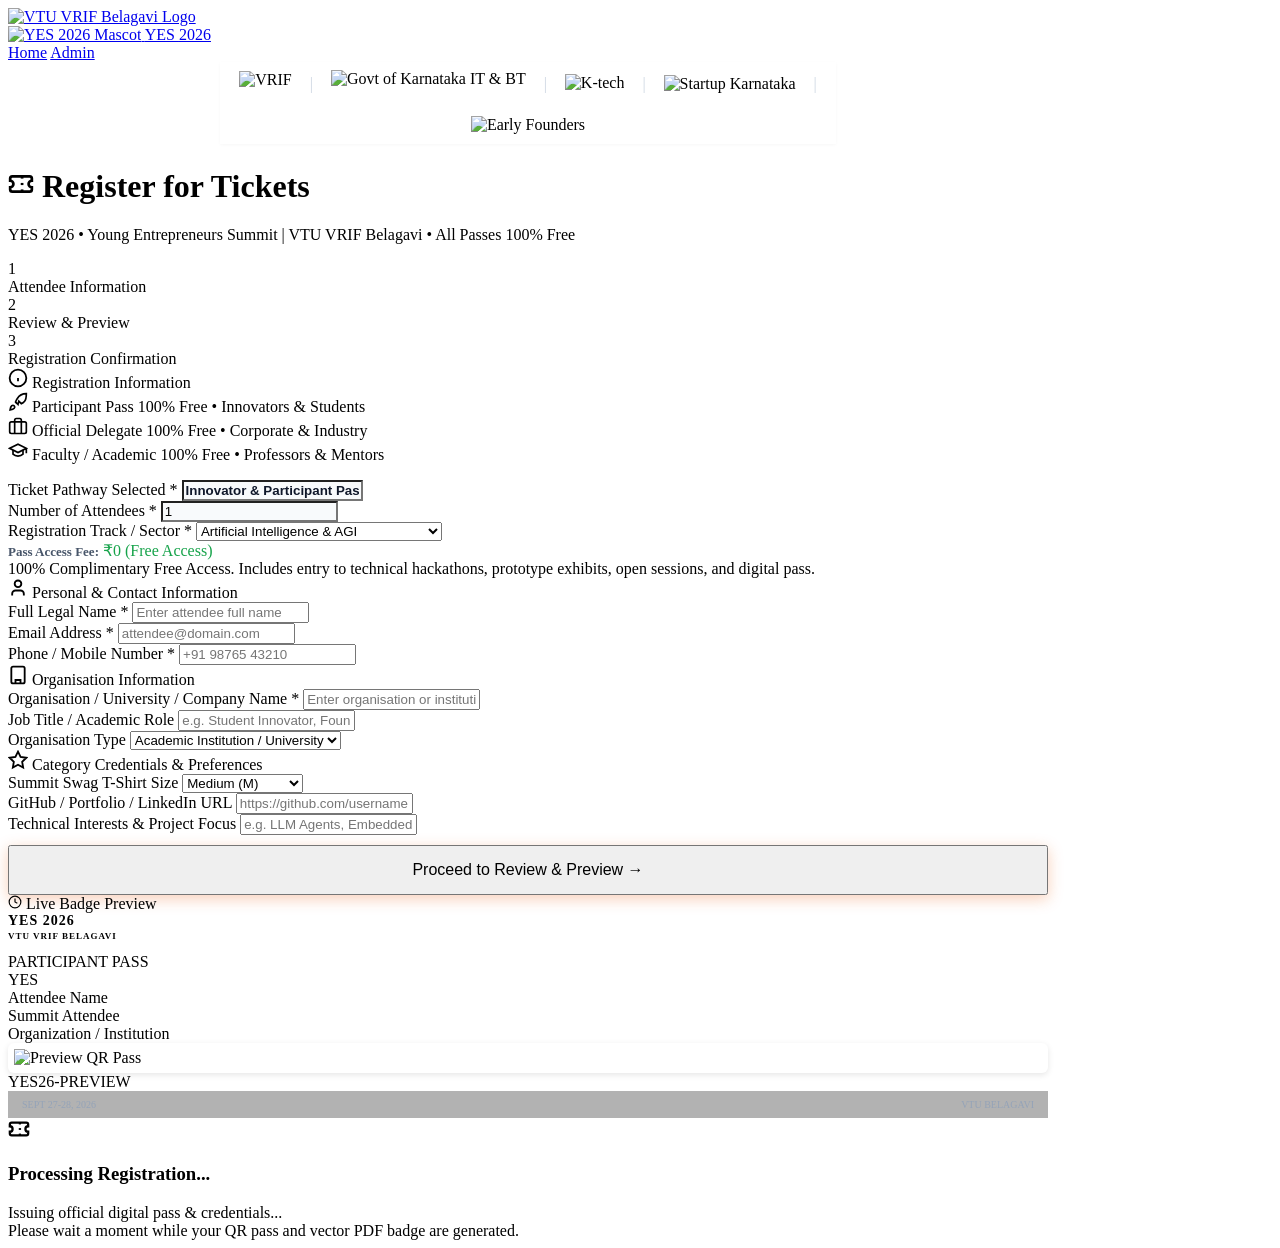
==== frontend/templates/register.html @ e053aca8 "Initial commit: YES 2026 event management platform" ====
<!DOCTYPE html>
<html lang="en">
<head>
  <meta charset="UTF-8">
  <meta name="viewport" content="width=device-width, initial-scale=1.0">
  <title>Official Registration Portal • YES 2026 | VTU VRIF Belagavi</title>
  <meta name="description" content="Register for Young Entrepreneurs Summit (YES 2026) organized by VTU VRIF Belagavi. Dedicated pathways for Innovators, Corporate Delegates, and Faculty & Academic Mentors with instant QR pass issuance.">

  <link rel="stylesheet" href="/static/css/style.css?v=2026.6">
  <link rel="stylesheet" href="/static/css/forms.css?v=2026.6">
  <link rel="stylesheet" href="/static/css/badge.css?v=2026.6">
</head>
<body>

  <!-- Navigation Bar -->
  <header>
    <nav class="navbar">
      <div class="container">
        <a href="/" class="brand-logo">
          <img src="/static/img/VRIF%20LOGO.png" alt="VTU VRIF Belagavi Logo" class="nav-vrif-logo">
          <div class="brand-divider"></div>
          <img src="/static/img/Young%20Entrepreneur%20SuMmit%20(9).png" alt="YES 2026 Mascot" class="nav-yes-mascot">
          <span class="brand-text">YES <span class="gradient-accent">2026</span></span>
        </a>

        <div class="nav-actions">
          <a href="/" class="nav-link-subtle">Home</a>
          <a href="/admin" class="nav-link-subtle">Admin</a>
        </div>
      </div>
    </nav>
  </header>

  <main class="reg-page-wrapper">
    <div class="container" style="max-width: 1040px;">
      
      <!-- Official Ecosystem Patrons Banner -->
      <div style="display: flex; align-items: center; justify-content: center; gap: 18px; flex-wrap: wrap; margin-bottom: 24px; padding: 8px 18px; background: white; border-radius: var(--radius-full); border: 1px solid var(--border-subtle); max-width: 580px; margin-left: auto; margin-right: auto; box-shadow: 0 1px 3px rgba(0,0,0,0.03);">
        <img src="/static/img/VRIF%20LOGO.png" alt="VRIF" style="height: 26px; object-fit: contain;">
        <span style="color: #cbd5e1;">|</span>
        <img src="/static/img/ITBT%20KA.png" alt="Govt of Karnataka IT & BT" style="height: 28px; object-fit: contain;">
        <span style="color: #cbd5e1;">|</span>
        <img src="/static/img/K-tech.png" alt="K-tech" style="height: 20px; object-fit: contain;">
        <span style="color: #cbd5e1;">|</span>
        <img src="/static/img/Startup%20Karnataka_Logo.....png" alt="Startup Karnataka" style="height: 18px; object-fit: contain;">
        <span style="color: #cbd5e1;">|</span>
        <img src="/static/img/Early_Founders_Logo-removebg-preview.png" alt="Early Founders" style="height: 20px; object-fit: contain;">
      </div>

      <!-- MAIN WIZARD CONTAINER (MATCHING REFERENCE DESIGN) -->
      <div class="reg-wizard-card">
        
        <!-- Header Banner (Vibrant Orange Gradient with Ticket Icon) -->
        <div class="reg-hero-banner">
          <h1>
            <svg width="26" height="26" viewBox="0 0 24 24" fill="none" stroke="currentColor" stroke-width="2.5"><path d="M2 9a3 3 0 0 1 0 6v2a2 2 0 0 0 2 2h16a2 2 0 0 0 2-2v-2a3 3 0 0 1 0-6V7a2 2 0 0 0-2-2H4a2 2 0 0 0-2 2Z"/><path d="M13 5v2"/><path d="M13 17v2"/><path d="M13 11v2"/></svg>
            Register for Tickets
          </h1>
          <p>YES 2026 • Young Entrepreneurs Summit | VTU VRIF Belagavi • All Passes 100% Free</p>
        </div>

        <div class="reg-wizard-body">
          
          <!-- 3-STEP PROGRESS STEPPER (MATCHING REFERENCE DESIGN) -->
          <div class="stepper-container" id="reg-stepper">
            <!-- Step 1: Information Entry -->
            <div class="step-node active" id="step-node-1">
              <div class="step-circle" id="step-circle-1">1</div>
              <div class="step-label" id="step-label-1">Attendee Information</div>
            </div>
            <div class="step-connector" id="step-conn-1"></div>

            <!-- Step 2: Review & Preview -->
            <div class="step-node" id="step-node-2">
              <div class="step-circle" id="step-circle-2">2</div>
              <div class="step-label" id="step-label-2">Review & Preview</div>
            </div>
            <div class="step-connector" id="step-conn-2"></div>

            <!-- Step 3: Registration Confirmation -->
            <div class="step-node" id="step-node-3">
              <div class="step-circle" id="step-circle-3">3</div>
              <div class="step-label" id="step-label-3">Registration Confirmation</div>
            </div>
          </div>

          <!-- =======================================================
               STEP 1: ATTENDEE INFORMATION FORM
               ======================================================= -->
          <div id="step-1-view">
            <form id="registration-form" novalidate>
              <div class="reg-layout">
                
                <!-- Left Column: Card-Based Form Sections -->
                <div class="form-sections-column">
                  
                  <!-- CARD 1: REGISTRATION INFORMATION -->
                  <div class="form-section-card" id="section-card-reg-info">
                    <div class="section-card-header">
                      <span class="section-card-icon">
                        <svg width="20" height="20" viewBox="0 0 24 24" fill="none" stroke="currentColor" stroke-width="2.2"><circle cx="12" cy="12" r="10"/><path d="M12 16v-4"/><path d="M12 8h.01"/></svg>
                      </span>
                      <span class="section-card-title">Registration Information</span>
                    </div>

                    <!-- Category Pathway Tabs -->
                    <div class="category-switcher" id="category-switcher" style="margin-bottom: 16px;">
                      <!-- 1. Participant Tab -->
                      <div class="cat-tab active-participant" data-category="participant" id="tab-cat-participant">
                        <span class="cat-icon">
                          <svg width="20" height="20" viewBox="0 0 24 24" fill="none" stroke="currentColor" stroke-width="2"><path d="M4.5 16.5c-1.5 1.26-2 5-2 5s3.74-.5 5-2c.71-.84.7-2.13-.09-2.91a2.18 2.18 0 0 0-2.91-.09z"/><path d="m12 15-3-3a22 22 0 0 1 2-3.95A12.88 12.88 0 0 1 22 2c0 2.72-.78 7.5-2.05 9-1.28 1.5-2.73 2.5-3.95 3l-3-3z"/><path d="M9 12l2 2"/></svg>
                        </span>
                        <span class="cat-title">Participant Pass</span>
                        <span class="cat-desc">100% Free • Innovators & Students</span>
                      </div>

                      <!-- 2. Delegate Tab -->
                      <div class="cat-tab" data-category="delegate" id="tab-cat-delegate">
                        <span class="cat-icon">
                          <svg width="20" height="20" viewBox="0 0 24 24" fill="none" stroke="currentColor" stroke-width="2"><rect width="20" height="14" x="2" y="7" rx="2" ry="2"/><path d="M16 21V5a2 2 0 0 0-2-2h-4a2 2 0 0 0-2 2v16"/></svg>
                        </span>
                        <span class="cat-title">Official Delegate</span>
                        <span class="cat-desc">100% Free • Corporate & Industry</span>
                      </div>

                      <!-- 3. Faculty Tab -->
                      <div class="cat-tab" data-category="faculty" id="tab-cat-faculty">
                        <span class="cat-icon">
                          <svg width="20" height="20" viewBox="0 0 24 24" fill="none" stroke="currentColor" stroke-width="2"><path d="M22 10v6M2 10l10-5 10 5-10 5z"/><path d="M6 12v5c3 3 9 3 12 0v-5"/></svg>
                        </span>
                        <span class="cat-title">Faculty / Academic</span>
                        <span class="cat-desc">100% Free • Professors & Mentors</span>
                      </div>
                    </div>

                    <!-- Reference Ticket Breakdown Summary -->
                    <div class="form-grid">
                      <div class="form-group full-width">
                        <label>Ticket Pathway Selected <span class="req">*</span></label>
                        <input type="text" class="form-control" id="display_ticket_type" readonly style="background: #f8fafc; font-weight: 700; color: #0f172a;" value="Innovator / Participant Pass - Complimentary Free Access (₹0)">
                      </div>

                      <div class="form-group">
                        <label>Number of Attendees <span class="req">*</span></label>
                        <input type="text" class="form-control" id="num_attendees" value="1" readonly style="background: #f8fafc;">
                      </div>

                      <div class="form-group">
                        <label for="track_or_industry">Registration Track / Sector <span class="req">*</span></label>
                        <select class="form-control" id="track_or_industry" name="track_or_industry">
                          <option value="Artificial Intelligence & AGI" selected>Artificial Intelligence & AGI</option>
                          <option value="Deep-Tech, IoT & Sensors">Deep-Tech, IoT & Sensors</option>
                          <option value="Quantum Systems & Computing">Quantum Systems & Computing</option>
                          <option value="Frontier Robotics & Autonomy">Frontier Robotics & Autonomy</option>
                          <option value="BioTech, Longevity & Ethics">BioTech, Longevity & Ethics</option>
                          <option value="Clean Energy & Sustainable Tech">Clean Energy & Sustainable Tech</option>
                          <option value="Incubation, Patents & Venture Growth">Incubation, Patents & Venture Growth</option>
                        </select>
                      </div>
                    </div>

                    <div class="ticket-summary-box" id="ticket-pricing-box">
                      <div class="ticket-price-row">
                        <span style="font-size: 13px; font-weight: 700; color: #475569;" id="ticket-fee-label">Pass Access Fee:</span>
                        <span class="ticket-price-val" id="ticket-fee-val" style="color: #16a34a;">₹0 (Free Access)</span>
                      </div>
                      <div class="ticket-price-sub" id="ticket-fee-sub">
                        All passes (Participant, Corporate Delegate, and Faculty & Academic) are 100% complimentary & free for YES 2026.
                      </div>
                    </div>
                  </div>

                  <!-- CARD 2: PERSONAL & CONTACT INFORMATION -->
                  <div class="form-section-card" id="section-card-personal-info">
                    <div class="section-card-header">
                      <span class="section-card-icon">
                        <svg width="20" height="20" viewBox="0 0 24 24" fill="none" stroke="currentColor" stroke-width="2.2"><path d="M19 21v-2a4 4 0 0 0-4-4H9a4 4 0 0 0-4 4v2"/><circle cx="12" cy="7" r="4"/></svg>
                      </span>
                      <span class="section-card-title">Personal & Contact Information</span>
                    </div>

                    <div class="form-grid">
                      <div class="form-group full-width">
                        <label for="full_name">Full Legal Name <span class="req">*</span></label>
                        <input type="text" class="form-control" id="full_name" name="full_name" placeholder="Enter attendee full name" required>
                        <span class="field-error-msg" id="err-full_name" style="display: none;">Please enter your full legal name.</span>
                      </div>

                      <div class="form-group">
                        <label for="email">Email Address <span class="req">*</span></label>
                        <input type="email" class="form-control" id="email" name="email" placeholder="attendee@domain.com" required>
                        <span class="field-error-msg" id="err-email" style="display: none;">Please enter a valid email address for pass issuance.</span>
                        <span class="field-error-msg" id="err-duplicate-email" style="display: none; color: #dc2626; font-weight: 700; margin-top: 6px; font-size: 12px; line-height: 1.4;">⚠️ This email is already registered for YES 2026. Please check your inbox for your pass or use another email.</span>
                      </div>

                      <div class="form-group">
                        <label for="phone">Phone / Mobile Number <span class="req">*</span></label>
                        <input type="tel" class="form-control" id="phone" name="phone" placeholder="+91 98765 43210" required>
                        <span class="field-error-msg" id="err-phone" style="display: none;">Please provide a mobile contact number.</span>
                      </div>
                    </div>
                  </div>

                  <!-- CARD 3: ORGANISATION INFORMATION (MATCHING REFERENCE DESIGN) -->
                  <div class="form-section-card" id="section-card-org-info">
                    <div class="section-card-header">
                      <span class="section-card-icon">
                        <svg width="20" height="20" viewBox="0 0 24 24" fill="none" stroke="currentColor" stroke-width="2.2"><rect width="16" height="20" x="4" y="2" rx="2" ry="2"/><path d="M9 22v-4h6v4"/><path d="M8 6h.01"/><path d="M16 6h.01"/><path d="M12 6h.01"/><path d="M12 10h.01"/><path d="M12 14h.01"/><path d="M16 10h.01"/><path d="M16 14h.01"/><path d="M8 10h.01"/><path d="M8 14h.01"/></svg>
                      </span>
                      <span class="section-card-title">Organisation Information</span>
                    </div>

                    <div class="form-grid">
                      <div class="form-group full-width">
                        <label for="organization">Organisation / University / Company Name <span class="req">*</span></label>
                        <input type="text" class="form-control" id="organization" name="organization" placeholder="Enter organisation or institution name" required>
                        <span class="field-error-msg" id="err-organization" style="display: none;">Organisation / institution name is required.</span>
                      </div>

                      <div class="form-group">
                        <label for="designation">Job Title / Academic Role</label>
                        <input type="text" class="form-control" id="designation" name="designation" placeholder="e.g. Student Innovator, Founder, Professor">
                      </div>

                      <div class="form-group">
                        <label for="org_type">Organisation Type</label>
                        <select class="form-control" id="org_type" name="org_type">
                          <option value="Academic Institution / University" selected>Academic Institution / University</option>
                          <option value="Startup / Early-stage Venture">Startup / Early-stage Venture</option>
                          <option value="Corporate / Enterprise">Corporate / Enterprise</option>
                          <option value="Government / R&D Agency">Government / R&D Agency</option>
                          <option value="Incubator / Accelerator">Incubator / Accelerator</option>
                        </select>
                      </div>
                    </div>
                  </div>

                  <!-- CARD 4: CATEGORY SPECIFIC CREDENTIALS -->
                  <div class="form-section-card" id="section-card-category-custom">
                    <div class="section-card-header">
                      <span class="section-card-icon">
                        <svg width="20" height="20" viewBox="0 0 24 24" fill="none" stroke="currentColor" stroke-width="2.2"><polygon points="12 2 15.09 8.26 22 9.27 17 14.14 18.18 21.02 12 17.77 5.82 21.02 7 14.14 2 9.27 8.91 8.26 12 2"/></svg>
                      </span>
                      <span class="section-card-title" id="cat-card-title">Category Credentials & Preferences</span>
                    </div>

                    <!-- 1. Participant Custom Fields -->
                    <div class="cat-fields-section" data-cat="participant">
                      <div class="form-grid">
                        <div class="form-group">
                          <label for="tshirt_size">Summit Swag T-Shirt Size</label>
                          <select class="form-control" id="tshirt_size" name="tshirt_size">
                            <option value="S">Small (S)</option>
                            <option value="M" selected>Medium (M)</option>
                            <option value="L">Large (L)</option>
                            <option value="XL">Extra Large (XL)</option>
                            <option value="2XL">Double XL (2XL)</option>
                          </select>
                        </div>

                        <div class="form-group">
                          <label for="portfolio_url">GitHub / Portfolio / LinkedIn URL</label>
                          <input type="url" class="form-control" id="portfolio_url" name="portfolio_url" placeholder="https://github.com/username">
                        </div>

                        <div class="form-group full-width">
                          <label for="interests">Technical Interests & Project Focus</label>
                          <input type="text" class="form-control" id="interests" name="interests" placeholder="e.g. LLM Agents, Embedded Robotics, Smart Mobility">
                        </div>
                      </div>
                    </div>

                    <!-- 2. Delegate Custom Fields -->
                    <div class="cat-fields-section" data-cat="delegate" style="display: none;">
                      <div class="form-grid">
                        <div class="form-group">
                          <label for="b2b_networking">B2B Matchmaking Suite Participation</label>
                          <select class="form-control" id="b2b_networking" name="b2b_networking">
                            <option value="Yes - Active Buyer & Partner Matching" selected>Yes - Active Buyer & Partner Matching</option>
                            <option value="Yes - General Access">Yes - General Networking Lounge</option>
                            <option value="No - Keynotes Only">No - Keynotes Only</option>
                          </select>
                        </div>

                        <div class="form-group">
                          <label for="tax_id">Company GSTIN / Tax ID (for Invoice)</label>
                          <input type="text" class="form-control" id="tax_id" name="tax_id" placeholder="e.g. 29AAACV1234F1Z5">
                        </div>
                      </div>
                    </div>

                    <!-- 3. Faculty Custom Fields -->
                    <div class="cat-fields-section" data-cat="faculty" style="display: none;">
                      <div class="form-grid">
                        <div class="form-group">
                          <label for="faculty_title">Honorific / Academic Title <span class="req">*</span></label>
                          <select class="form-control" id="faculty_title" name="faculty_title">
                            <option value="Dr." selected>Dr.</option>
                            <option value="Prof.">Prof.</option>
                            <option value="Assoc. Prof.">Assoc. Prof.</option>
                            <option value="Asst. Prof.">Asst. Prof.</option>
                            <option value="Dean / Principal">Dean / Principal</option>
                          </select>
                        </div>

                        <div class="form-group">
                          <label for="faculty_role">Academic Position / Role <span class="req">*</span></label>
                          <select class="form-control" id="faculty_role" name="faculty_role">
                            <option value="Professor & HOD" selected>Professor & Head of Department (HOD)</option>
                            <option value="Professor">Professor</option>
                            <option value="Associate Professor">Associate Professor</option>
                            <option value="Assistant Professor">Assistant Professor</option>
                            <option value="Dean / Director">Dean / Director</option>
                            <option value="Research Guide / Scholar">Research Guide / Scholar</option>
                          </select>
                        </div>

                        <div class="form-group">
                          <label for="faculty_dept">Department / Academic Branch <span class="req">*</span></label>
                          <input type="text" class="form-control" id="faculty_dept" name="faculty_dept" placeholder="e.g. Computer Science & Engg / AI & DS">
                        </div>

                        <div class="form-group">
                          <label for="faculty_college_code">Faculty ID / VTU College Code</label>
                          <input type="text" class="form-control" id="faculty_college_code" name="faculty_college_code" placeholder="e.g. VTU-2KL-042 or EMP-8821">
                        </div>

                        <div class="form-group full-width">
                          <label for="faculty_engagement">Primary Conclave Engagement Interest</label>
                          <select class="form-control" id="faculty_engagement" name="faculty_engagement">
                            <option value="Startup Mentor / Pitch Evaluator" selected>Startup Mentor / Pitch Evaluator</option>
                            <option value="Research Commercialization & Patents">Research Commercialization & Patents</option>
                            <option value="Industry-Academia Collaboration Roundtable">Industry-Academia Collaboration Roundtable</option>
                            <option value="General Faculty Delegate & Symposium Attendee">General Faculty Delegate & Symposium Attendee</option>
                          </select>
                        </div>

                        <div class="form-group full-width">
                          <label for="faculty_specialization">Research Domain & Focus Area</label>
                          <input type="text" class="form-control" id="faculty_specialization" name="faculty_specialization" placeholder="e.g. Generative AI, Robotics, Renewable Energy, VLSI, BioTech">
                        </div>
                      </div>
                    </div>
                  </div>

                  <!-- Step 1 Navigation CTA -->
                  <div style="margin-top: 10px;">
                    <button type="button" class="btn btn-primary btn-lg" id="btn-to-step-2" style="width: 100%; justify-content: center; font-size: 16px; padding: 14px 24px; box-shadow: 0 4px 14px rgba(234, 88, 12, 0.28);">
                      Proceed to Review & Preview &rarr;
                    </button>
                  </div>
                </div>

                <!-- Right Column: Real-time Sticky Live Badge Preview -->
                <div class="badge-preview-column">
                  <div class="preview-label">
                    <svg width="14" height="14" viewBox="0 0 24 24" fill="none" stroke="currentColor" stroke-width="2"><circle cx="12" cy="12" r="10"/><polyline points="12 6 12 12 16 14"/></svg>
                    Live Badge Preview
                  </div>

                  <div class="preview-badge-card badge-participant" id="live-preview-badge">
                    <div class="lanyard-slot"></div>
                    
                    <div class="badge-inner">
                      <div class="badge-event-title" style="font-size: 14px; font-weight: 900; letter-spacing: 1px; color: var(--text-main); margin-bottom: 2px;">YES 2026</div>
                      <div style="font-size: 9px; letter-spacing: 1px; color: var(--text-dim); font-weight: 700; margin-bottom: 12px;">VTU VRIF BELAGAVI</div>

                      <div class="badge-cat-banner" id="preview-cat-banner">
                        PARTICIPANT PASS
                      </div>

                      <div class="badge-photo-placeholder">
                        <span id="preview-initials">YES</span>
                      </div>

                      <div class="preview-name" id="preview-name">Attendee Name</div>
                      <div class="preview-role" id="preview-role">Summit Attendee</div>
                      <div class="preview-org" id="preview-org">Organization / Institution</div>

                      <div class="preview-qr-box" style="background: #ffffff; padding: 6px; border-radius: 6px; box-shadow: 0 2px 6px rgba(0,0,0,0.1);">
                        <img id="live-preview-qr" src="/api/registration/YES26-PREVIEW/qr.png" alt="Preview QR Pass" style="width: 100%; height: 100%; display: block; image-rendering: pixelated;">
                      </div>

                      <div class="preview-id" style="color: var(--secondary);">YES26-PREVIEW</div>
                    </div>

                    <div style="background: rgba(0,0,0,0.3); padding: 8px 14px; font-size: 10px; color: #94a3b8; display: flex; justify-content: space-between;">
                      <span>SEPT 27-28, 2026</span>
                      <span>VTU BELAGAVI</span>
                    </div>
                  </div>
                </div>

              </div>
            </form>
          </div>

          <!-- =======================================================
               STEP 2: REVIEW & PREVIEW (MATCHING REFERENCE WORKFLOW)
               ======================================================= -->
          <div id="step-2-view" style="display: none;">
            <div class="reg-layout">
              
              <!-- Left Column: Formatted Review Details -->
              <div class="review-details-col">
                <div class="form-section-card">
                  <div class="section-card-header">
                    <span class="section-card-icon">
                      <svg width="20" height="20" viewBox="0 0 24 24" fill="none" stroke="currentColor" stroke-width="2.2"><path d="M14 2H6a2 2 0 0 0-2 2v16a2 2 0 0 0 2 2h12a2 2 0 0 0 2-2V8z"/><polyline points="14 2 14 8 20 8"/><line x1="16" y1="13" x2="8" y2="13"/><line x1="16" y1="17" x2="8" y2="17"/><polyline points="10 9 9 9 8 9"/></svg>
                    </span>
                    <span class="section-card-title">Review Registration Summary</span>
                  </div>

                  <p style="color: var(--text-muted); font-size: 13px; margin-top: -8px; margin-bottom: 20px;">
                    Please verify your attendee details and pass configuration before final credential issuance.
                  </p>

                  <!-- Dynamic Review Data -->
                  <div id="review-content-target">
                    <!-- Populated dynamically by registration.js -->
                  </div>

                  <!-- Terms & Consent Checkbox -->
                  <div class="checkbox-row" style="margin-top: 24px; padding-top: 18px; border-top: 1px solid #e2e8f0;">
                    <input type="checkbox" id="review-terms" checked required>
                    <label for="review-terms">
                      I confirm that all entered details are accurate and agree to receive the official QR access badge and summit notifications.
                    </label>
                  </div>

                  <!-- Wizard Action Buttons -->
                  <div class="wizard-nav-actions">
                    <button type="button" class="btn btn-secondary btn-lg" id="btn-back-to-step-1">
                      &larr; Back to Edit
                    </button>
                    <button type="button" class="btn btn-primary btn-lg" id="btn-confirm-registration" style="padding: 12px 28px; box-shadow: 0 4px 14px rgba(234, 88, 12, 0.3);">
                      Confirm & Complete Registration &rarr;
                    </button>
                  </div>
                </div>
              </div>

              <!-- Right Column: Live Badge Preview -->
              <div class="badge-preview-column">
                <div class="preview-label">
                  <svg width="14" height="14" viewBox="0 0 24 24" fill="none" stroke="currentColor" stroke-width="2"><circle cx="12" cy="12" r="10"/><polyline points="12 6 12 12 16 14"/></svg>
                  Official Badge Preview
                </div>
                <div id="step-2-badge-placeholder"></div>
              </div>

            </div>
          </div>

          <!-- =======================================================
               STEP 3: REGISTRATION CONFIRMATION (FINAL STEP)
               ======================================================= -->
          <div id="step-3-view" style="display: none;">
            <div style="max-width: 680px; margin: 0 auto; text-align: center;">
              
              <div class="success-icon-wrap" style="margin-bottom: 20px;">
                <svg width="36" height="36" viewBox="0 0 24 24" fill="none" stroke="currentColor" stroke-width="2.5"><polyline points="20 6 9 17 4 12"/></svg>
              </div>

              <h2 style="font-size: 28px; font-weight: 800; color: #0f172a; margin-bottom: 6px;">
                Registration Confirmed!
              </h2>
              <p style="color: var(--text-muted); font-size: 15px; margin-bottom: 28px;">
                Your official digital credentials and scannable check-in pass have been created and dispatched to your email.
              </p>

              <!-- Digital Pass Ticket Card -->
              <div class="ticket-pass-card" style="background: #ffffff; border: 2px solid #e2e8f0; box-shadow: 0 10px 25px -5px rgba(0,0,0,0.06);">
                <div class="ticket-header">
                  <div>
                    <span style="font-size: 11px; text-transform: uppercase; color: var(--text-dim); font-weight: 700;">Registration ID</span>
                    <div style="font-family: var(--font-mono); font-size: 20px; font-weight: 800; color: #0284c7;" id="step3-reg-id">YES26-PAR-XXXX</div>
                  </div>
                  <span class="pill-cat pill-cat-participant" id="step3-attendee-cat">PARTICIPANT PASS</span>
                </div>

                <div style="text-align: center; margin: 20px 0;">
                  <div style="background: #ffffff; display: inline-block; padding: 14px; border-radius: 14px; border: 2px solid #cbd5e1; box-shadow: 0 4px 16px rgba(0,0,0,0.08);">
                    <img id="step3-qr-img" src="" alt="Official Check-in QR Code" style="width: 210px; height: 210px; display: block; image-rendering: pixelated;">
                  </div>
                  <div style="font-size: 14px; font-weight: 800; color: #0f172a; margin-top: 10px;">Official Check-In QR Pass</div>
                  <div style="font-size: 11px; color: var(--text-dim); margin-top: 2px;">Optimized for venue camera scanner and mobile cameras</div>
                </div>

                <div style="font-size: 14px; line-height: 1.6; border-top: 1px solid #f1f5f9; padding-top: 14px;">
                  <div><strong id="step3-attendee-name" style="font-size: 16px;">Attendee Name</strong></div>
                  <div style="color: var(--text-muted);" id="step3-attendee-org">Organization</div>
                  <div style="color: var(--text-dim); font-size: 12px; margin-top: 6px;">Confirmation dispatched to: <span id="step3-attendee-email" style="font-weight: 700; color: #0284c7;"></span></div>
                </div>
              </div>

              <!-- Action Buttons -->
              <div class="ticket-actions" style="margin-top: 24px; display: flex; flex-direction: column; gap: 12px;">
                <a id="step3-dl-qr-pass" class="btn btn-primary btn-lg" href="#" download style="width: 100%; justify-content: center; font-size: 15px; padding: 14px 20px; box-shadow: 0 4px 14px rgba(234, 88, 12, 0.28);">
                  <svg width="18" height="18" viewBox="0 0 24 24" fill="none" stroke="currentColor" stroke-width="2"><rect x="3" y="3" width="18" height="18" rx="2"/><rect x="7" y="7" width="3" height="3"/><rect x="14" y="7" width="3" height="3"/><rect x="7" y="14" width="3" height="3"/><path d="M14 14h3v3h-3z"/></svg>
                  Download QR Pass with ID (PNG)
                </a>
                <a id="step3-dl-pdf" class="btn btn-outline-cyan btn-lg" href="#" download style="width: 100%; justify-content: center; font-size: 14px; padding: 12px 20px;">
                  <svg width="18" height="18" viewBox="0 0 24 24" fill="none" stroke="currentColor" stroke-width="2"><path d="M14 2H6a2 2 0 0 0-2 2v16a2 2 0 0 0 2 2h12a2 2 0 0 0 2-2V8z"/><polyline points="14 2 14 8 20 8"/><line x1="12" y1="18" x2="12" y2="12"/><line x1="9" y1="15" x2="15" y2="15"/></svg>
                  Download Full Summit Badge (PDF)
                </a>
                <button type="button" class="btn btn-secondary" id="btn-register-another" style="margin-top: 8px;">
                  Register Another Attendee &rarr;
                </button>
              </div>

            </div>
          </div>

        </div>
      </div>
    </div>
  </main>

  <!-- =======================================================
       ANIMATED PROCESSING LOADER OVERLAY (USER EXPLICIT REQUIREMENT)
       ======================================================= -->
  <div class="processing-overlay" id="processing-loader-overlay">
    <div class="processing-modal">
      <div class="processing-spinner-wrap">
        <div class="processing-spinner-outer"></div>
        <div class="processing-spinner-inner"></div>
        <div class="processing-mascot-icon">
          <svg width="22" height="22" viewBox="0 0 24 24" fill="none" stroke="currentColor" stroke-width="2.5"><path d="M2 9a3 3 0 0 1 0 6v2a2 2 0 0 0 2 2h16a2 2 0 0 0 2-2v-2a3 3 0 0 1 0-6V7a2 2 0 0 0-2-2H4a2 2 0 0 0-2 2Z"/><path d="M13 5v2"/><path d="M13 17v2"/><path d="M13 11v2"/></svg>
        </div>
      </div>

      <h3 class="processing-title">Processing Registration...</h3>
      <div class="processing-status-msg" id="processing-status-text">
        Issuing official digital pass & credentials...
      </div>

      <div class="processing-progress-bar">
        <div class="processing-progress-fill"></div>
      </div>

      <div class="processing-hint">
        Please wait a moment while your QR pass and vector PDF badge are generated.
      </div>
    </div>
  </div>

  <script src="/static/js/badge.js?v=2026.9"></script>
  <script src="/static/js/registration.js?v=2026.9"></script>
  <script>
    // HTML-Level Override: Ensure ALL passes (Participant, Delegate, Faculty) are 100% free
    (function() {
      function makeAllPassesFree() {
        var displayTicket = document.getElementById('display_ticket_type');
        var feeLabel = document.getElementById('ticket-fee-label');
        var feeVal = document.getElementById('ticket-fee-val');
        var feeSub = document.getElementById('ticket-fee-sub');

        if (!displayTicket || !feeVal) return;

        feeLabel.textContent = 'Pass Access Fee:';
        feeVal.textContent = '₹0 (Free Access)';
        feeVal.style.color = '#16a34a';

        var cat = (typeof currentCategory !== 'undefined') ? currentCategory : 'participant';
        if (cat === 'delegate') {
          displayTicket.value = 'Official Corporate Delegate Pass - Complimentary Free Access (₹0)';
          feeSub.textContent = '100% Complimentary Free Access. Includes B2B Matchmaking Suite, Policy Roundtables, and Summit Sessions.';
        } else if (cat === 'faculty' || cat === 'vip') {
          displayTicket.value = 'Faculty & Academic Pass - Complimentary Free Access (₹0)';
          feeSub.textContent = '100% Complimentary Free Access. Authorized for professors, deans, and research scholars from VTU affiliated colleges.';
        } else {
          displayTicket.value = 'Innovator & Participant Pass - Complimentary Free Access (₹0)';
          feeSub.textContent = '100% Complimentary Free Access. Includes entry to technical hackathons, prototype exhibits, open sessions, and digital pass.';
        }
      }

      window.updateTicketPricingSummary = makeAllPassesFree;

      document.querySelectorAll('.cat-tab').forEach(function(tab) {
        tab.addEventListener('click', function() {
          setTimeout(makeAllPassesFree, 15);
        });
      });

      makeAllPassesFree();
      setTimeout(makeAllPassesFree, 80);
      window.addEventListener('DOMContentLoaded', makeAllPassesFree);
    })();
  </script>
</body>
</html>
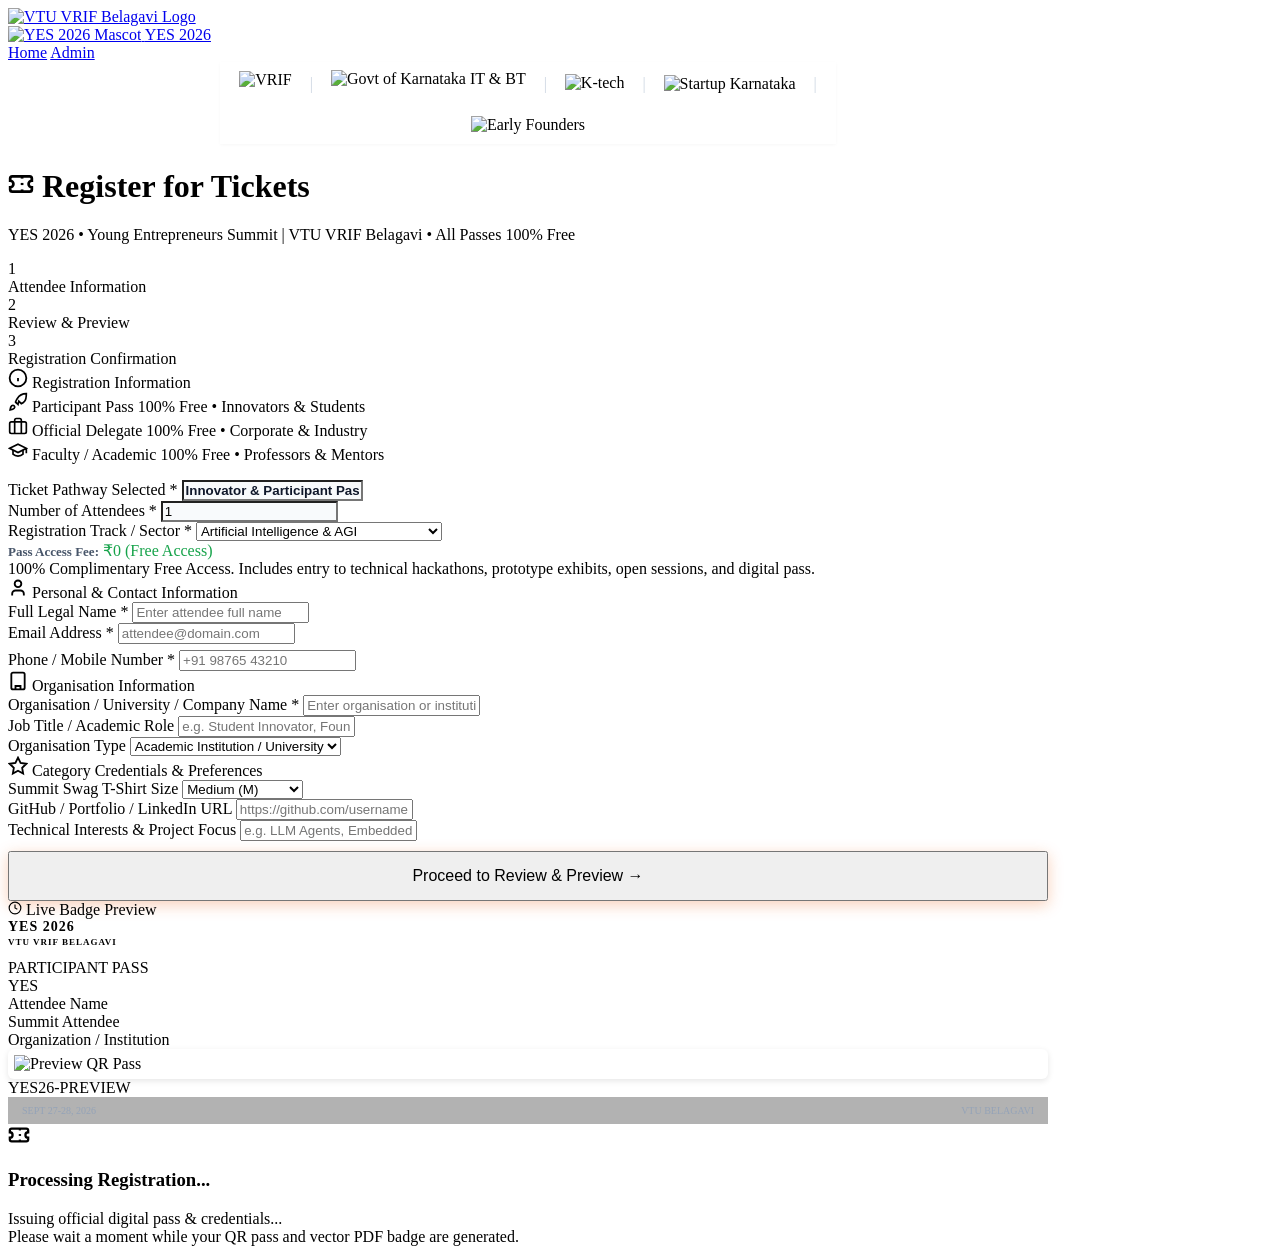
==== commit 1a78cfec: "feat: dynamic database duplicate email validation and vercel route configuration" ====
--- a/frontend/templates/register.html
+++ b/frontend/templates/register.html
@@ -186,11 +186,23 @@
                         <span class="field-error-msg" id="err-full_name" style="display: none;">Please enter your full legal name.</span>
                       </div>
 
-                      <div class="form-group">
+                      <div class="form-group" style="position: relative;">
                         <label for="email">Email Address <span class="req">*</span></label>
-                        <input type="email" class="form-control" id="email" name="email" placeholder="attendee@domain.com" required>
+                        <input type="email" class="form-control" id="email" name="email" placeholder="attendee@domain.com" required autocomplete="email">
                         <span class="field-error-msg" id="err-email" style="display: none;">Please enter a valid email address for pass issuance.</span>
-                        <span class="field-error-msg" id="err-duplicate-email" style="display: none; color: #dc2626; font-weight: 700; margin-top: 6px; font-size: 12px; line-height: 1.4;">⚠️ This email is already registered for YES 2026. Please check your inbox for your pass or use another email.</span>
+                        <div id="email-status-box" style="margin-top: 6px;">
+                          <div class="field-error-msg" id="err-duplicate-email" style="display: none; color: #b91c1c; background: #fef2f2; border: 1px solid #fecaca; border-radius: 6px; padding: 7px 12px; font-weight: 600; font-size: 12px; line-height: 1.4; box-shadow: 0 1px 2px rgba(0,0,0,0.05);">
+                            <span style="font-size: 14px; margin-right: 4px;">⚠️</span>
+                            <span id="duplicate-email-text">This email is already registered for YES 2026. Each email can only register once.</span>
+                          </div>
+                          <div id="email-checking-spinner" style="display: none; color: #0284c7; font-size: 12px; font-weight: 600; padding: 4px 2px;">
+                            <span style="display: inline-block; width: 12px; height: 12px; border: 2px solid #0284c7; border-right-color: transparent; border-radius: 50%; animation: spin 0.75s linear infinite; vertical-align: middle; margin-right: 6px;"></span>
+                            Checking database for existing registration...
+                          </div>
+                          <div id="email-valid-indicator" style="display: none; color: #15803d; font-size: 12px; font-weight: 600; padding: 4px 2px;">
+                            <span style="margin-right: 4px;">✓</span> Email is available for registration
+                          </div>
+                        </div>
                       </div>
 
                       <div class="form-group">
